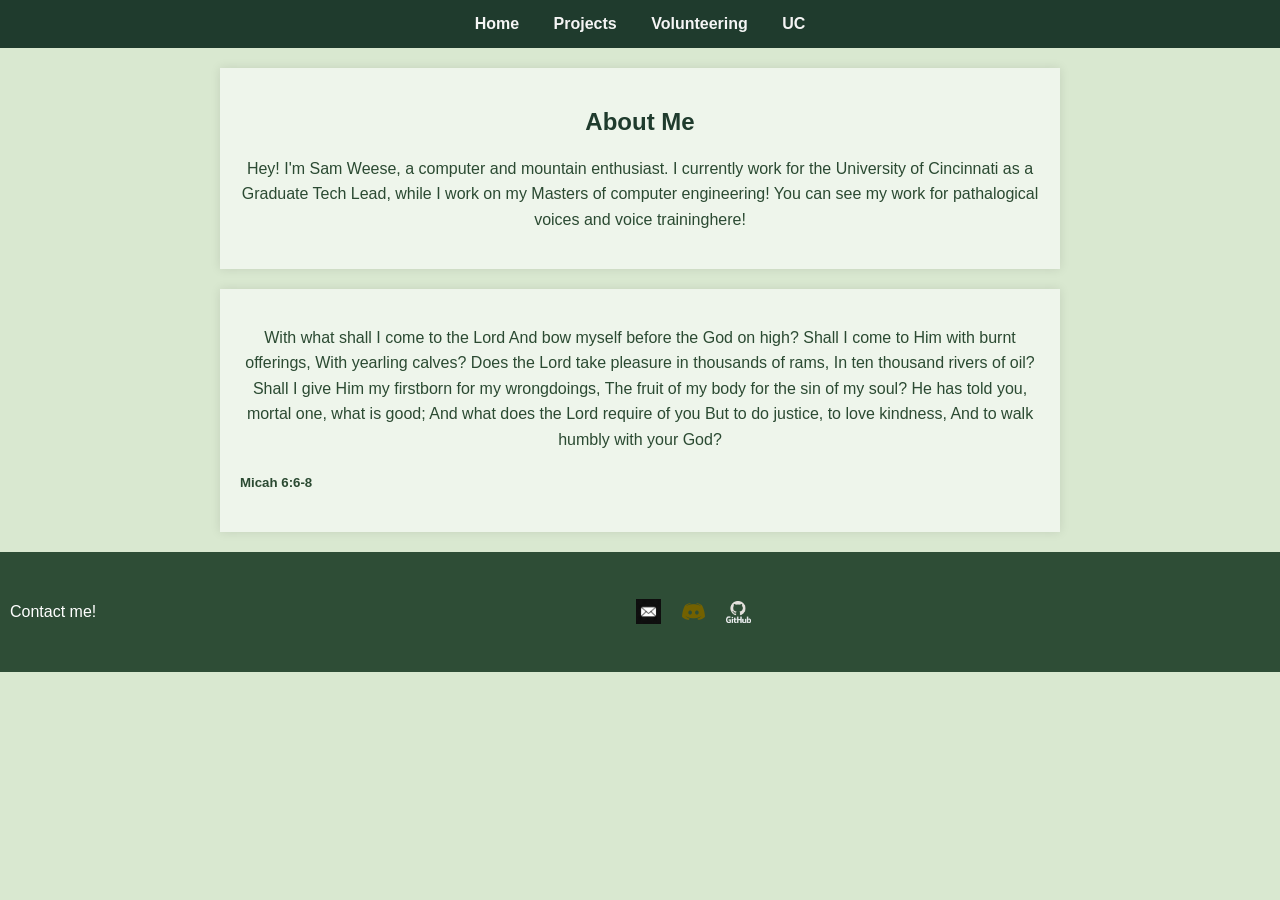
==== index.html @ 071869d6 "removed photo and added work for UC" ====
<!DOCTYPE html>
<html lang="en">
<head>
    <meta charset="UTF-8">
    <meta name="viewport" content="width=device-width, initial-scale=1.0">
    <title>Samuel Weese</title>
    <link rel="stylesheet" href="styles.css">
</head>
<body>
    <header>
        <nav>
            <ul>
                <li><a href="#home">Home</a></li>
                <li><a href="#projects">Projects</a></li>
                <li><a href="#volunteering">Volunteering</a></li>
                <li><a href="#contact">UC</a></li>
            </ul>
        </nav>
    </header>

    <section id="about">
        <h1>About Me</h1>
        <p>Hey! I'm Sam Weese, a computer and mountain enthusiast. 
            I currently work for the University of Cincinnati as a Graduate Tech Lead, while I work on my Masters of computer engineering! 
            You can see my work for pathalogical voices and voice training<href="https://ceas5.uc.edu/transvoice">here!</href> </p>
    </section>

    <section id="bible">
        <p> With what shall I come to the Lord
            And bow myself before the God on high?
            Shall I come to Him with burnt offerings,
            With yearling calves?
            Does the Lord take pleasure in thousands of rams,
            In ten thousand rivers of oil?
            Shall I give Him my firstborn for my wrongdoings,
            The fruit of my body for the sin of my soul?
            He has told you, mortal one, what is good;
            And what does the Lord require of you
            But to do justice, to love kindness,
            And to walk humbly with your God? </p>
            <h5>Micah 6:6-8</h5>
    </section>

    <footer>
        <div class="footer-left">
            <p>Contact me!</p>
        </div>
        <div class="footer-center footer-content">
            <button onclick="location.href='mailto:weesesr@mail.uc.edu'" title="Email">
                <img src="assets/images/email-logo.jpg" alt="Email Icon">
            </button>
            <button onclick="location.href='https://discord.gg/UNAyaUuXvQ'" title="Discord">
                <img src="assets/images/discord-logo.png" alt="Discord Icon">
            </button>
            <button onclick="location.href='https://github.com/SamuelWeese'" title="Github">
                <img src="assets/images/github-logo.png" alt="Github Icon">
            </button>
        </div>
    </footer>
    

    <script src="scripts.js"></script>
</body>
</html>
---- styles.css ----
body {
    font-family: Arial, sans-serif;
    margin: 0;
    padding: 0;
    background-color: #e9f4ec; /* Light forest green background */
    color: #2e4d36; /* Dark forest green text */
}

header {
    background-color: #2e4d36; /* Dark forest green */
    color: white;
    padding: 15px 0;
}

nav ul {
    list-style: none;
    text-align: center;
    margin: 0;
    padding: 0;
}

nav ul li {
    display: inline;
    margin: 0 15px;
}

nav ul li a {
    color: white;
    text-decoration: none;
    font-weight: bold;
}

nav ul li a:hover {
    text-decoration: underline;
}

section {
    margin: 20px auto;
    max-width: 800px;
    padding: 20px;
    background-color: #f4fdf5; /* Very light forest green */
    box-shadow: 0 0 10px rgba(0, 0, 0, 0.1);
}

section#image img {
    display: block;
    max-width: 100%;
    height: auto;
    margin: 0 auto;
    border-radius: 50%;
}

h1, h2 {
    text-align: center;
    color: #2e4d36; /* Dark forest green */
}

p {
    text-align: center;
    line-height: 1.6;
}

footer {
    background-color: #2e4d36; /* Dark forest green */
    color: white;
    padding: 10px; /* Reduced padding to make the footer thinner */
    text-align: center;
    position: relative; /* Changed from fixed to relative */
    width: 100%;
    display: flex;
    align-items: center;
    justify-content: space-between; /* Space between content on the left and right */
}

.footer-content {
    display: flex;
    align-items: center;
}

footer p {
    margin: 0;
    margin-right: auto; /* Moves the "Contact me!" text to the far left */
}

footer a {
    margin: 0 10px;
}

footer img {
    width: 30px;
    height: 30px;
    vertical-align: middle;
    filter: invert(100%); /* Makes the icons white */
}

footer button {
    background: none;
    border: none;
    padding: 0;
    cursor: pointer;
}

footer button img {
    width: 25px; /* Adjusted the size of the icon */
    height: auto;
}

footer button:hover {
    opacity: 0.8; /* Add a subtle hover effect */
}

body {
    font-family: Arial, sans-serif;
    margin: 0;
    padding: 0;
    background-color: #d9e8d0; /* Soft moss green background */
    color: #2b4a32; /* Deep evergreen text */
}

header {
    background-color: #1f3b2d; /* Rich pine green */
    color: #f5f5f5; /* Soft off-white */
    padding: 15px 0;
}

nav ul li a {
    color: #f5f5f5; /* Soft off-white */
    text-decoration: none;
    font-weight: bold;
}

nav ul li a:hover {
    color: #a8e6cf; /* Pale mint green */
    text-decoration: underline;
}

section {
    margin: 20px auto;
    max-width: 800px;
    padding: 20px;
    background-color: #eef5eb; /* Misty light green */
    box-shadow: 0 0 10px rgba(0, 0, 0, 0.1);
}

h1, h2 {
    text-align: center;
    color: #1f3b2d; /* Rich pine green */
}

footer {
    background-color: #1f3b2d; /* Rich pine green */
    color: #f5f5f5; /* Soft off-white */
    padding: 10px;
    text-align: center;
    position: relative;
    width: 100%;
}

footer a:hover {
    color: #a8e6cf; /* Pale mint green */
}

footer {
    background-color: #2e4d36; /* Dark forest green */
    color: white;
    padding: 10px; /* Reduced padding to make the footer thinner */
    position: relative; /* Changed from fixed to relative */
    width: 100%;
    display: flex;
    align-items: center;
    justify-content: space-between;
}

.footer-content {
    flex: 1;
    display: flex;
    align-items: center;
    justify-content: center; /* Center the buttons within this container */
}

.footer-left {
    text-align: left;
}

.footer-center {
    display: flex;
    justify-content: center; /* Centers the content horizontally */
    align-items: center; /* Centers the content vertically */
    height: 100px; /* Adjust the height as needed */
}

footer p {
    margin: 0;
}

footer img {
    width: 30px;
    height: 30px;
    vertical-align: middle;
    filter: invert(100%); /* Makes the icons white */
}

footer button {
    background: none;
    border: none;
    padding: 0;
    cursor: pointer;
    margin: 0 10px; /* Spacing between buttons */
}

footer button img {
    width: 25px; /* Adjusted the size of the icon */
    height: auto;
}

footer button:hover {
    opacity: 0.8; /* Add a subtle hover effect */
}
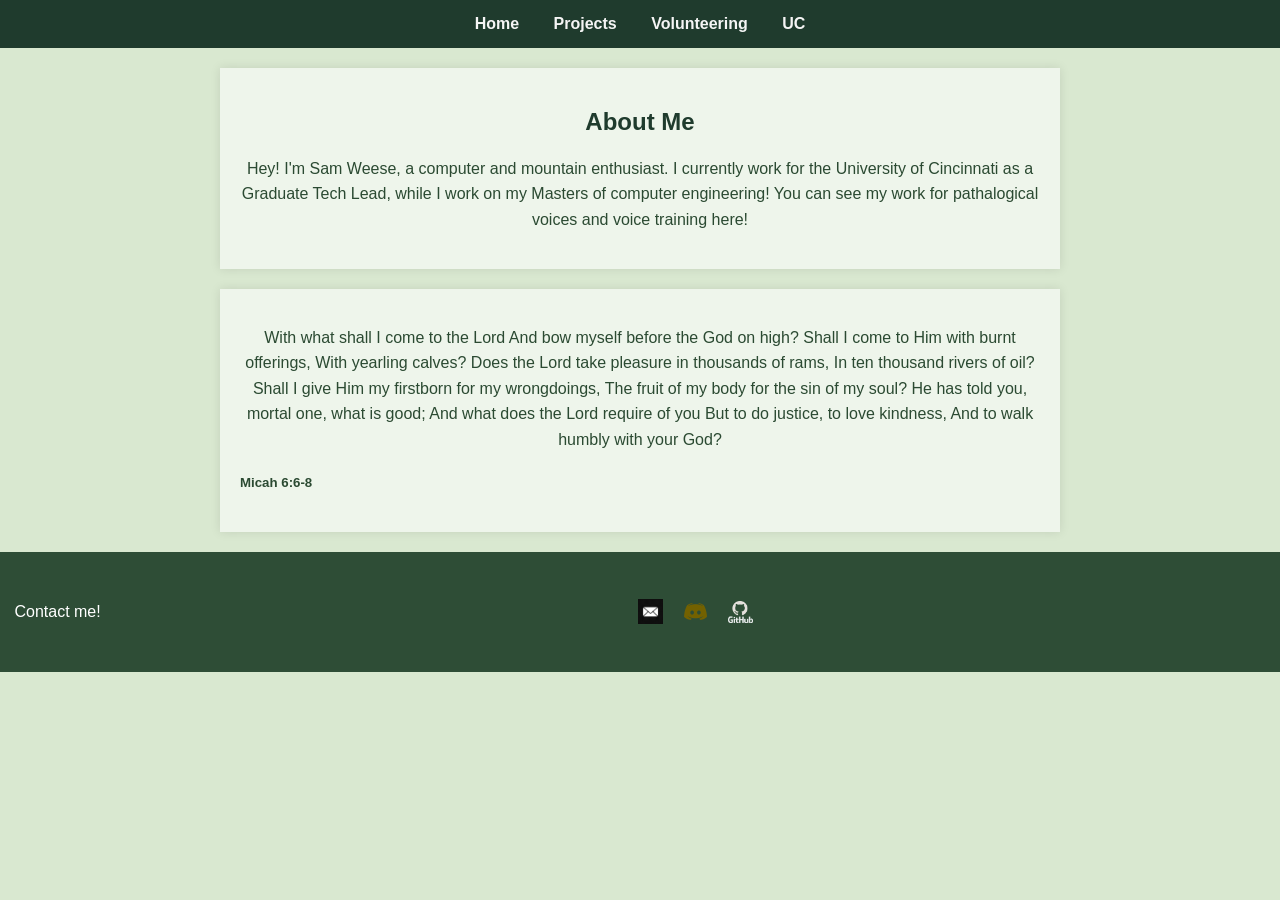
==== commit 123f7116: "added spaces" ====
--- a/index.html
+++ b/index.html
@@ -22,7 +22,7 @@
         <h1>About Me</h1>
         <p>Hey! I'm Sam Weese, a computer and mountain enthusiast. 
             I currently work for the University of Cincinnati as a Graduate Tech Lead, while I work on my Masters of computer engineering! 
-            You can see my work for pathalogical voices and voice training<href="https://ceas5.uc.edu/transvoice">here!</href> </p>
+            You can see my work for pathalogical voices and voice training <href="https://ceas5.uc.edu/transvoice/">here!</href> </p>
     </section>
 
     <section id="bible">
@@ -43,7 +43,7 @@
 
     <footer>
         <div class="footer-left">
-            <p>Contact me!</p>
+            <p>&nbsp;Contact me!</p>
         </div>
         <div class="footer-center footer-content">
             <button onclick="location.href='mailto:weesesr@mail.uc.edu'" title="Email">
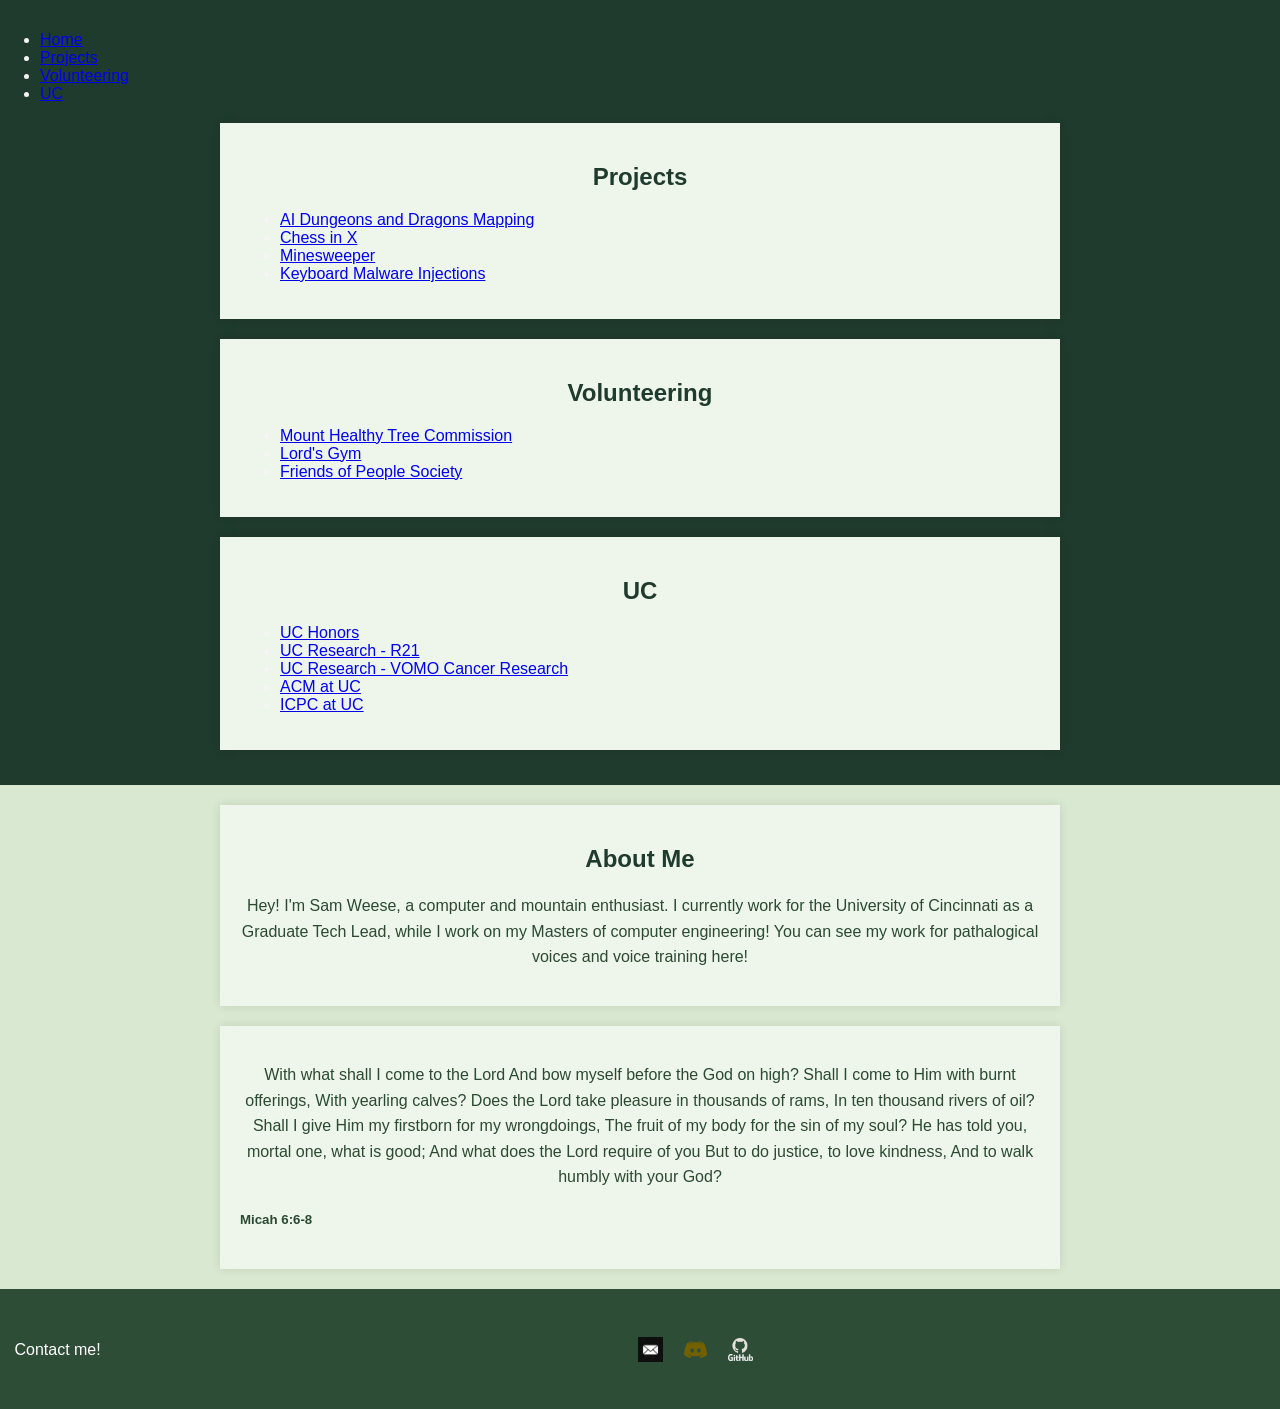
==== commit 1f6f49cb: "added image and index" ====
--- a/index.html
+++ b/index.html
@@ -8,14 +8,46 @@
 </head>
 <body>
     <header>
-        <nav>
+        <ul>
+            <li><a href="/home">Home</a></li>
+            <li><a href="/projects">Projects</a></li>
+            <li><a href="/volunteering">Volunteering</a></li>
+            <li><a href="/uc">UC</a></li>
+        </ul>
+        
+        <!-- Projects Section -->
+        <section id="projects">
+            <h2>Projects</h2>
             <ul>
-                <li><a href="#home">Home</a></li>
-                <li><a href="#projects">Projects</a></li>
-                <li><a href="#volunteering">Volunteering</a></li>
-                <li><a href="#contact">UC</a></li>
+                <li><a href="/projects/ai-dnd-mapping">AI Dungeons and Dragons Mapping</a></li>
+                <li><a href="/projects/chess-in-x">Chess in X</a></li>
+                <li><a href="/projects/minesweeper">Minesweeper</a></li>
+                <li><a href="/projects/keyboard-malware-injections">Keyboard Malware Injections</a></li>
             </ul>
-        </nav>
+        </section>
+        
+        <!-- Volunteering Section -->
+        <section id="volunteering">
+            <h2>Volunteering</h2>
+            <ul>
+                <li><a href="/volunteering/mount-healthy-tree-commission">Mount Healthy Tree Commission</a></li>
+                <li><a href="/volunteering/lords-gym">Lord's Gym</a></li>
+                <li><a href="/volunteering/friends-of-people-society">Friends of People Society</a></li>
+            </ul>
+        </section>
+        
+        <!-- UC Section -->
+        <section id="uc">
+            <h2>UC</h2>
+            <ul>
+                <li><a href="/uc/honors">UC Honors</a></li>
+                <li><a href="/uc/research-r21">UC Research - R21</a></li>
+                <li><a href="/uc/research-vomo-cancer">UC Research - VOMO Cancer Research</a></li>
+                <li><a href="/uc/acm">ACM at UC</a></li>
+                <li><a href="/uc/icpc">ICPC at UC</a></li>
+            </ul>
+        </section>
+        
     </header>
 
     <section id="about">
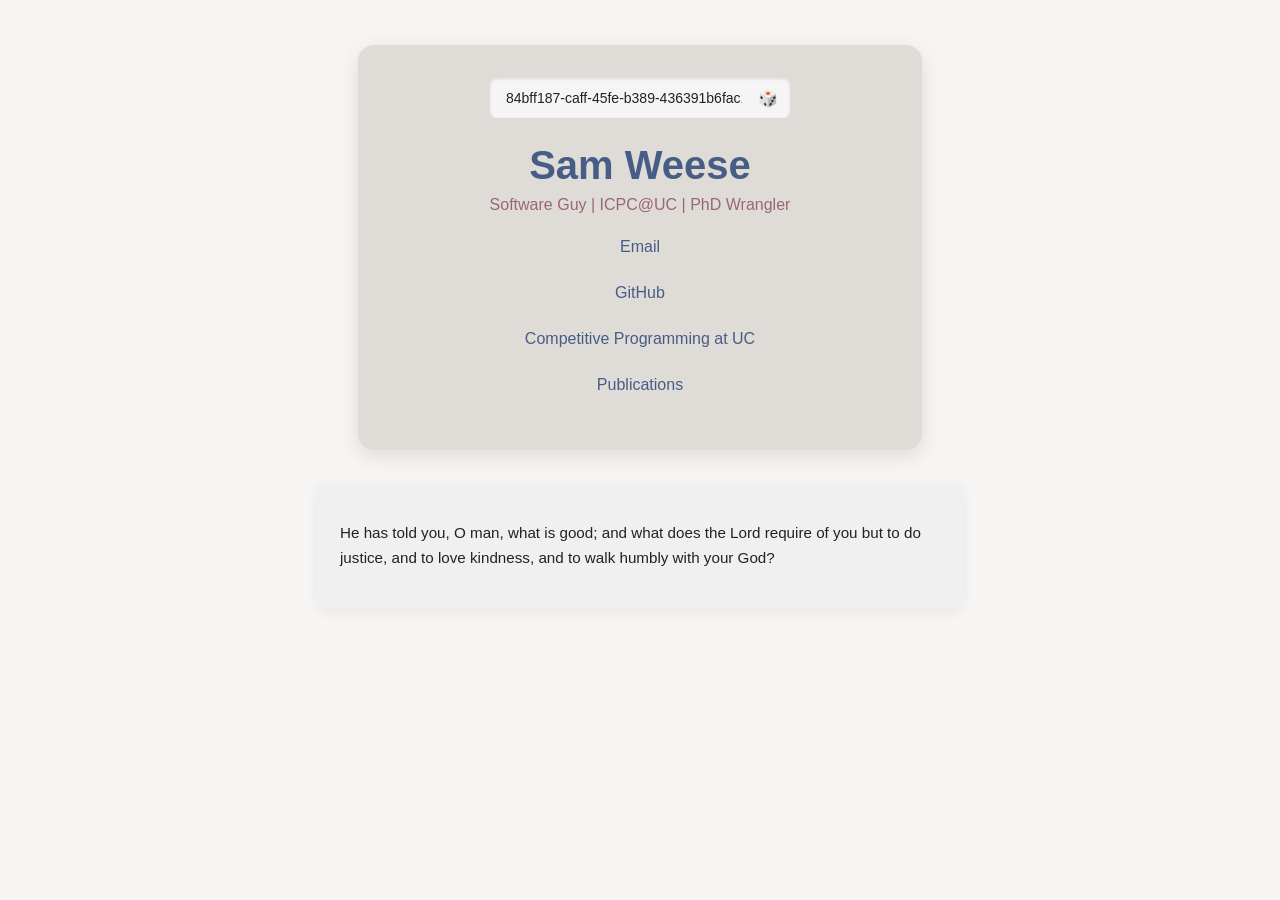
==== commit acf93cc8: "name issue" ====
--- a/index.html
+++ b/index.html
@@ -1,96 +1,268 @@
 <!DOCTYPE html>
 <html lang="en">
 <head>
-    <meta charset="UTF-8">
-    <meta name="viewport" content="width=device-width, initial-scale=1.0">
-    <title>Samuel Weese</title>
-    <link rel="stylesheet" href="styles.css">
+  <meta charset="UTF-8">
+  <meta name="viewport" content="width=device-width, initial-scale=1.0">
+  <title>Sam Weese</title>
+  <style id="dynamic-style">
+    :root {
+      --primary-color: #39439e;
+      --secondary-color: #7f8c8d;
+      --page-bg-color: #ffffff;
+      --container-bg-color: #ffffff;
+      --text-color: #333333;
+      --hover-color: #ecf0f1;
+      --input-bg: #f5f5f5;
+      --input-border: #ddd;
+    }
+    body {
+      margin: 0;
+      font-family: 'Segoe UI', Tahoma, Geneva, Verdana, sans-serif;
+      background-color: var(--page-bg-color);
+      color: var(--text-color);
+      display: flex;
+      flex-direction: column;
+      align-items: center;
+      min-height: 100vh;
+    }
+    .container {
+      background-color: var(--container-bg-color);
+      padding: 2rem;
+      border-radius: 16px;
+      box-shadow: 0 6px 20px rgba(0, 0, 0, 0.1);
+      text-align: center;
+      max-width: 500px;
+      width: 90%;
+      margin-top: 5vh;
+    }
+    .controls {
+      margin-bottom: 1.5rem;
+      text-align: left;
+    }
+    .seed-wrapper {
+      position: relative;
+      width: 100%;
+      max-width: 300px;
+      margin: 0 auto;
+      border: 1px solid var(--input-border);
+      border-radius: 8px;
+      background-color: var(--input-bg);
+      box-shadow: inset 0 1px 3px rgba(0,0,0,0.1);
+      display: flex;
+      align-items: center;
+      overflow: hidden;
+      transition: border-color 0.3s;
+    }
+    .seed-wrapper:focus-within {
+      border-color: var(--primary-color);
+    }
+    #seed-input {
+      flex: 1;
+      padding: 0.75rem 0.5rem 0.75rem 1rem;
+      font-size: 0.875rem;
+      border: none;
+      background: transparent;
+      color: var(--text-color);
+      outline: none;
+    }
+    #seed-input::placeholder {
+      color: rgba(128, 128, 128, 0.7);
+    }
+    .button-group {
+      display: flex;
+      align-items: center;
+      gap: 0.25rem;
+      padding-right: 0.25rem;
+    }
+    #random-seed {
+      border: none;
+      background: transparent;
+      color: var(--text-color);
+      padding: 0.5rem;
+      border-radius: 4px;
+      cursor: pointer;
+      font-size: 1rem;
+      display: flex;
+      align-items: center;
+      justify-content: center;
+      transition: background-color 0.3s;
+      min-width: 2rem;
+      height: 2rem;
+    }
+    #random-seed:hover {
+      background-color: rgba(0, 0, 0, 0.1);
+    }
+    #apply-seed {
+      border: none;
+      background: var(--primary-color);
+      color: #fff;
+      padding: 0.5rem 0.75rem;
+      border-radius: 4px;
+      cursor: pointer;
+      font-size: 0.875rem;
+      transition: background-color 0.3s;
+      white-space: nowrap;
+    }
+    #apply-seed:hover {
+      background-color: var(--hover-color);
+      color: var(--text-color);
+    }
+    .name {
+      font-size: 2.5rem;
+      margin-bottom: 0.5rem;
+      font-weight: 600;
+      color: var(--primary-color);
+    }
+    .tagline {
+      font-size: 1rem;
+      margin-bottom: 1rem;
+      color: var(--secondary-color);
+    }
+    ul {
+      list-style: none;
+      padding: 0;
+      display: flex;
+      flex-direction: column;
+      gap: 0.75rem;
+    }
+    li { margin: 0; }
+    a {
+      text-decoration: none;
+      color: var(--primary-color);
+      font-weight: 500;
+      padding: 0.5rem 1rem;
+      border-radius: 8px;
+      transition: background-color 0.3s, color 0.3s;
+      display: inline-block;
+    }
+    a:hover {
+      background-color: var(--hover-color);
+      color: var(--text-color);
+    }
+    .bio-wrapper {
+      background-color: #f0f0f0;
+      padding: 1.5rem;
+      margin: 2rem 0;
+      width: 90%;
+      max-width: 600px;
+      border-radius: 12px;
+      font-size: 0.95rem;
+      line-height: 1.6;
+      color: var(--text-color);
+      box-shadow: 0 4px 12px rgba(0, 0, 0, 0.05);
+    }
+  </style>
+  <script>
+    const hashSeed = seed => {
+      let h = 0;
+      for (let i = 0; i < seed.length; i++) {
+        h = seed.charCodeAt(i) + ((h << 5) - h);
+      }
+      return Math.abs(h);
+    };
+    const hslToHex = (h, s, l) => {
+      s /= 100; l /= 100;
+      const k = n => (n + h / 30) % 12;
+      const a = s * Math.min(l, 1 - l);
+      const f = n => l - a * Math.max(-1, Math.min(k(n) - 3, Math.min(9 - k(n), 1)));
+      return `#${[f(0), f(8), f(4)].map(x => Math.round(x * 255).toString(16).padStart(2, '0')).join('')}`;
+    };
+    const luminance = c => {
+      const rgb = parseInt(c.slice(1),16);
+      const r = (rgb>>16)&255, g=(rgb>>8)&255, b=rgb&255;
+      return 0.299*r + 0.587*g + 0.114*b;
+    };
+    const contrast = (c1,c2) => Math.abs(luminance(c1)-luminance(c2));
+
+    function generatePalette(seed) {
+      const base = hashSeed(seed) % 360;
+      const h1 = base;
+      const h2a = (base + 30) % 360;
+      const h2b = (base + 120) % 360;
+      const primary = hslToHex(h1, 30, 40);
+      const secA = hslToHex(h2a, 20, 50);
+      const secB = hslToHex(h2b, 20, 50);
+      const secondary = contrast(primary, secA) > contrast(primary, secB) ? secA : secB;
+
+      const oppHue = (base + 180) % 360;
+      let pageBg = hslToHex(oppHue, 10, 96);
+      let containerBg = hslToHex(oppHue, 10, 92);
+      if (contrast(pageBg, containerBg) < 10) containerBg = hslToHex(oppHue, 10, 86);
+      if (contrast(containerBg, primary) < 40) containerBg = hslToHex(oppHue, 10, 80);
+
+      const hover = hslToHex(h1, 30, 80);
+      return { primary, secondary, pageBg, containerBg, hover };
+    }
+
+    function applySeed(seed) {
+      const seedValue = seed || crypto.randomUUID();
+      location.hash = seedValue;
+      document.querySelector('#seed-input').value = seedValue;
+      const { primary, secondary, pageBg, containerBg, hover } = generatePalette(seedValue);
+      const root = document.documentElement.style;
+      root.setProperty('--primary-color', primary);
+      root.setProperty('--secondary-color', secondary);
+      root.setProperty('--page-bg-color', pageBg);
+      root.setProperty('--container-bg-color', containerBg);
+      root.setProperty('--hover-color', hover);
+      root.setProperty('--text-color', luminance(pageBg) > 180 ? '#222222' : '#f9f9f9');
+    }
+
+    document.addEventListener('DOMContentLoaded', () => {
+      const initial = location.hash.slice(1) || crypto.randomUUID();
+      if (!location.hash) location.hash = initial;
+      applySeed(initial);
+      const seedInput = document.querySelector('#seed-input');
+
+      let debounceTimer;
+      seedInput.addEventListener('input', () => {
+        clearTimeout(debounceTimer);
+        debounceTimer = setTimeout(() => {
+          const value = seedInput.value.trim();
+          if (value) {
+            applySeed(value);
+          }
+        }, 15);
+      });
+
+      document.querySelector('#random-seed').addEventListener('click', () => {
+        applySeed(crypto.randomUUID());
+      });
+      
+      window.addEventListener('hashchange', () => {
+        const newSeed = location.hash.slice(1);
+        if (newSeed && newSeed !== seedInput.value) {
+          applySeed(newSeed);
+        }
+      });
+    });
+  </script>
 </head>
 <body>
-    <header>
-        <ul>
-            <li><a href="/home">Home</a></li>
-            <li><a href="/projects">Projects</a></li>
-            <li><a href="/volunteering">Volunteering</a></li>
-            <li><a href="/uc">UC</a></li>
-        </ul>
-        
-        <!-- Projects Section -->
-        <section id="projects">
-            <h2>Projects</h2>
-            <ul>
-                <li><a href="/projects/ai-dnd-mapping">AI Dungeons and Dragons Mapping</a></li>
-                <li><a href="/projects/chess-in-x">Chess in X</a></li>
-                <li><a href="/projects/minesweeper">Minesweeper</a></li>
-                <li><a href="/projects/keyboard-malware-injections">Keyboard Malware Injections</a></li>
-            </ul>
-        </section>
-        
-        <!-- Volunteering Section -->
-        <section id="volunteering">
-            <h2>Volunteering</h2>
-            <ul>
-                <li><a href="/volunteering/mount-healthy-tree-commission">Mount Healthy Tree Commission</a></li>
-                <li><a href="/volunteering/lords-gym">Lord's Gym</a></li>
-                <li><a href="/volunteering/friends-of-people-society">Friends of People Society</a></li>
-            </ul>
-        </section>
-        
-        <!-- UC Section -->
-        <section id="uc">
-            <h2>UC</h2>
-            <ul>
-                <li><a href="/uc/honors">UC Honors</a></li>
-                <li><a href="/uc/research-r21">UC Research - R21</a></li>
-                <li><a href="/uc/research-vomo-cancer">UC Research - VOMO Cancer Research</a></li>
-                <li><a href="/uc/acm">ACM at UC</a></li>
-                <li><a href="/uc/icpc">ICPC at UC</a></li>
-            </ul>
-        </section>
-        
-    </header>
-
-    <section id="about">
-        <h1>About Me</h1>
-        <p>Hey! I'm Sam Weese, a computer and mountain enthusiast. 
-            I currently work for the University of Cincinnati as a Graduate Tech Lead, while I work on my Masters of computer engineering! 
-            You can see my work for pathalogical voices and voice training <href="https://ceas5.uc.edu/transvoice/">here!</href> </p>
-    </section>
-
-    <section id="bible">
-        <p> With what shall I come to the Lord
-            And bow myself before the God on high?
-            Shall I come to Him with burnt offerings,
-            With yearling calves?
-            Does the Lord take pleasure in thousands of rams,
-            In ten thousand rivers of oil?
-            Shall I give Him my firstborn for my wrongdoings,
-            The fruit of my body for the sin of my soul?
-            He has told you, mortal one, what is good;
-            And what does the Lord require of you
-            But to do justice, to love kindness,
-            And to walk humbly with your God? </p>
-            <h5>Micah 6:6-8</h5>
-    </section>
-
-    <footer>
-        <div class="footer-left">
-            <p>&nbsp;Contact me!</p>
+  <div class="container">
+    <div class="controls">
+      <div class="seed-wrapper">
+        <input type="text" id="seed-input" placeholder="Enter seed..." />
+        <div class="button-group">
+          <button id="random-seed">🎲</button>
         </div>
-        <div class="footer-center footer-content">
-            <button onclick="location.href='mailto:weesesr@mail.uc.edu'" title="Email">
-                <img src="assets/images/email-logo.jpg" alt="Email Icon">
-            </button>
-            <button onclick="location.href='https://discord.gg/UNAyaUuXvQ'" title="Discord">
-                <img src="assets/images/discord-logo.png" alt="Discord Icon">
-            </button>
-            <button onclick="location.href='https://github.com/SamuelWeese'" title="Github">
-                <img src="assets/images/github-logo.png" alt="Github Icon">
-            </button>
-        </div>
-    </footer>
-    
-
-    <script src="scripts.js"></script>
+      </div>
+    </div>
+    <div class="name">Sam Weese</div>
+    <div class="tagline">Software Guy | ICPC@UC | PhD Wrangler</div>
+    <ul>
+      <li><a href="#">Email</a></li>
+      <li><a href="#">GitHub</a></li>
+      <li><a href="#">Competitive Programming at UC</a></li>
+      <li><a href="#">Publications</a></li>
+
+    </ul>
+  </div>
+  <div class="bio-wrapper">
+    <p>He has told you, O man, what is good;
+      and what does the Lord require of you
+      but to do justice, and to love kindness,
+      and to walk humbly with your God?</p>
+  </div>
 </body>
-</html>
+</html>
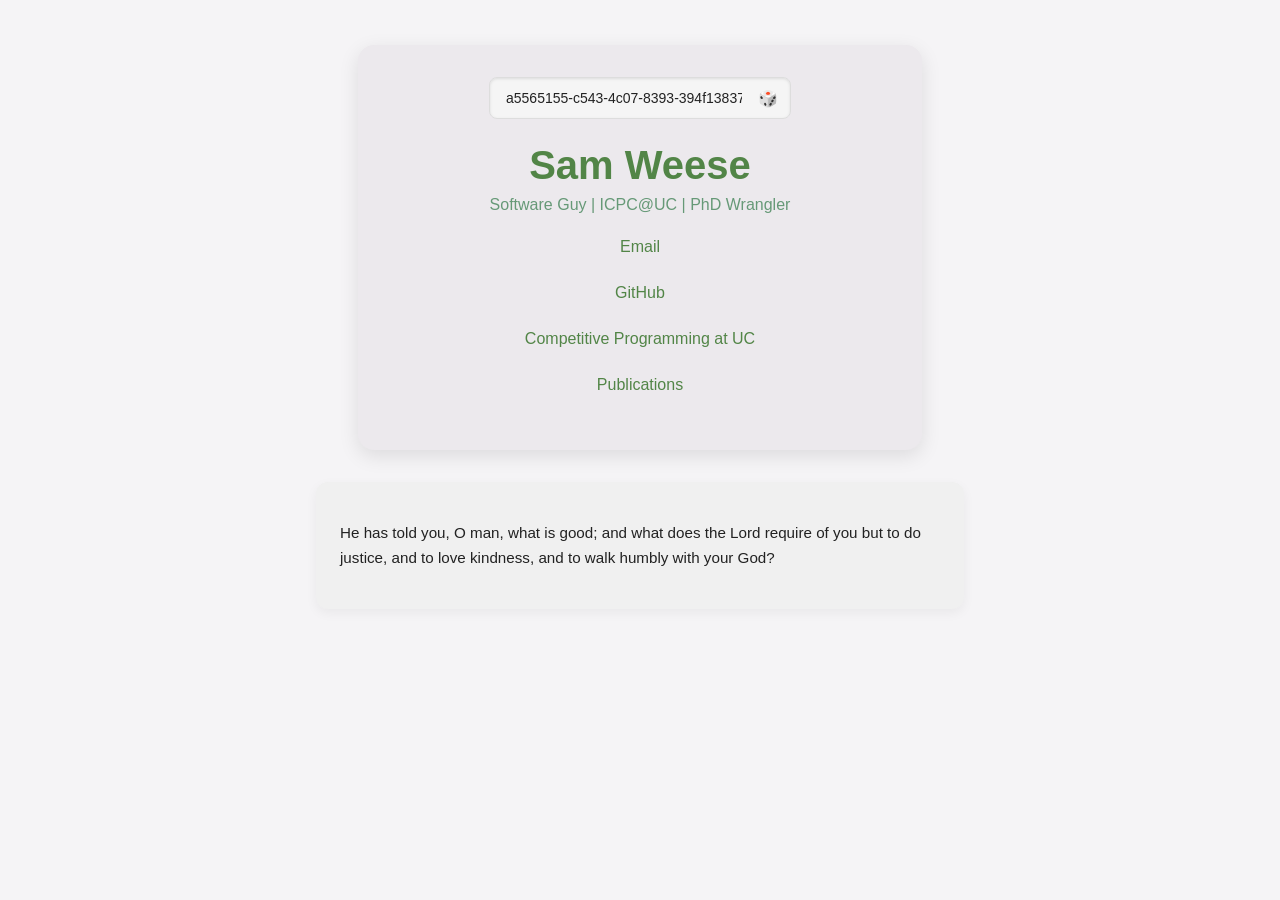
==== commit fc008140: "updated links" ====
--- a/index.html
+++ b/index.html
@@ -251,11 +251,10 @@
     <div class="name">Sam Weese</div>
     <div class="tagline">Software Guy | ICPC@UC | PhD Wrangler</div>
     <ul>
-      <li><a href="#">Email</a></li>
-      <li><a href="#">GitHub</a></li>
-      <li><a href="#">Competitive Programming at UC</a></li>
-      <li><a href="#">Publications</a></li>
-
+      <li><a href="mailto:weesesr@mail.uc.edu">Email</a></li>
+      <li><a href="https://github.com/SamuelWeese">GitHub</a></li>
+      <li><a href="https://github.com/ACMatUC/ICPCatUC/">Competitive Programming at UC</a></li>
+      <li><a href="https://github.com/WhereInTheWorldIsDrNovak/TruVox-Weese2025PaperVersion">Publications</a></li>
     </ul>
   </div>
   <div class="bio-wrapper">
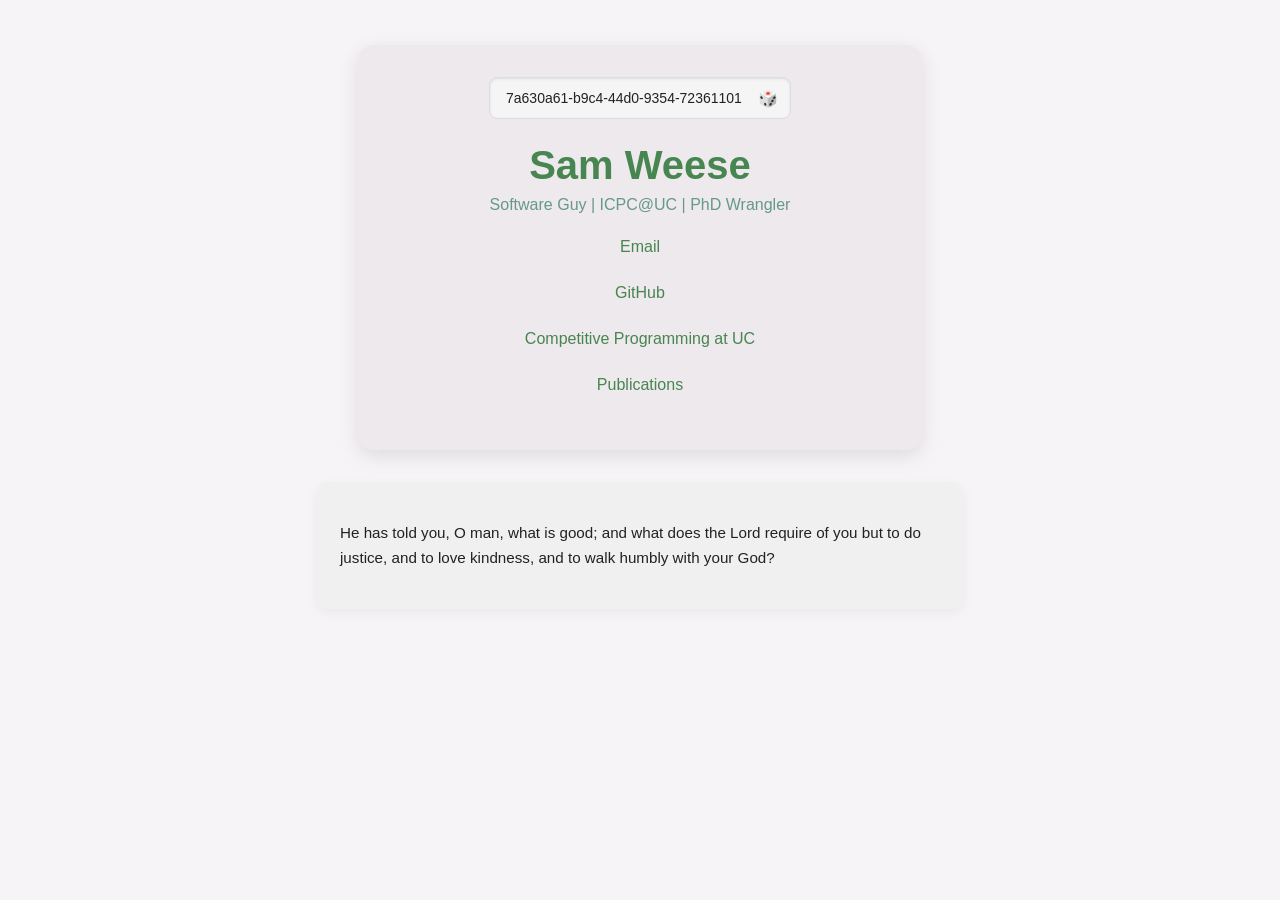
==== commit 30d8dd4a: "christmas" ====
--- a/index.html
+++ b/index.html
@@ -195,6 +195,9 @@
     }
 
     function applySeed(seed) {
+      if (seed=="christmas"){
+        window.location.replace("https://example.com");
+        return;}
       const seedValue = seed || crypto.randomUUID();
       location.hash = seedValue;
       document.querySelector('#seed-input').value = seedValue;
@@ -264,4 +267,4 @@
       and to walk humbly with your God?</p>
   </div>
 </body>
-</html>+</html>
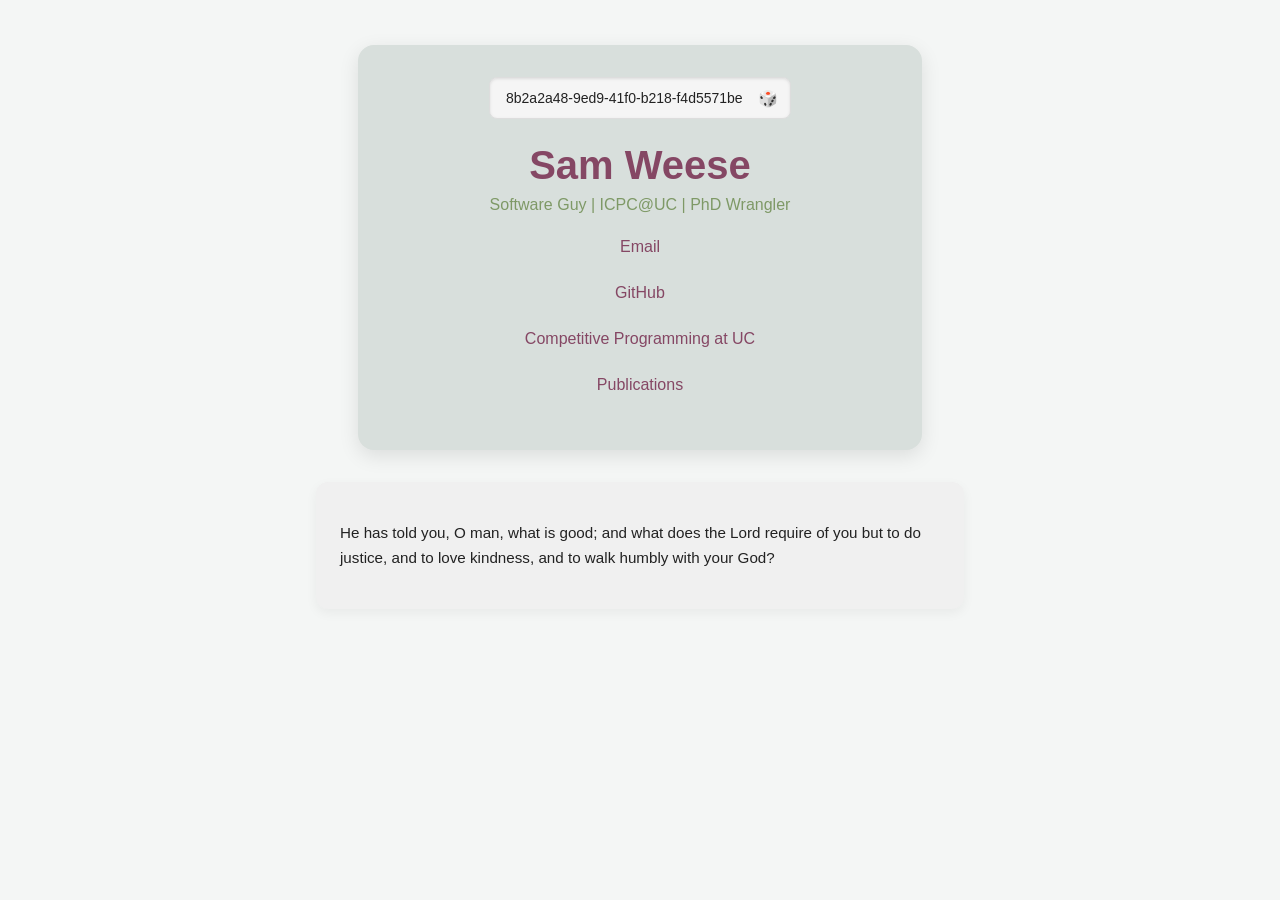
==== commit 30cd3b3e: "christmas response url" ====
--- a/index.html
+++ b/index.html
@@ -196,7 +196,7 @@
 
     function applySeed(seed) {
       if (seed=="christmas"){
-        window.location.replace("https://example.com");
+        window.location.replace("https://docs.google.com/forms/d/e/1FAIpQLSfto23b00q1ncVG0SfP0QMecXSeWPyKdXHv88TdyPdN8W-Ffw/viewform?usp=sharing&ouid=106567950182385606028");
         return;}
       const seedValue = seed || crypto.randomUUID();
       location.hash = seedValue;
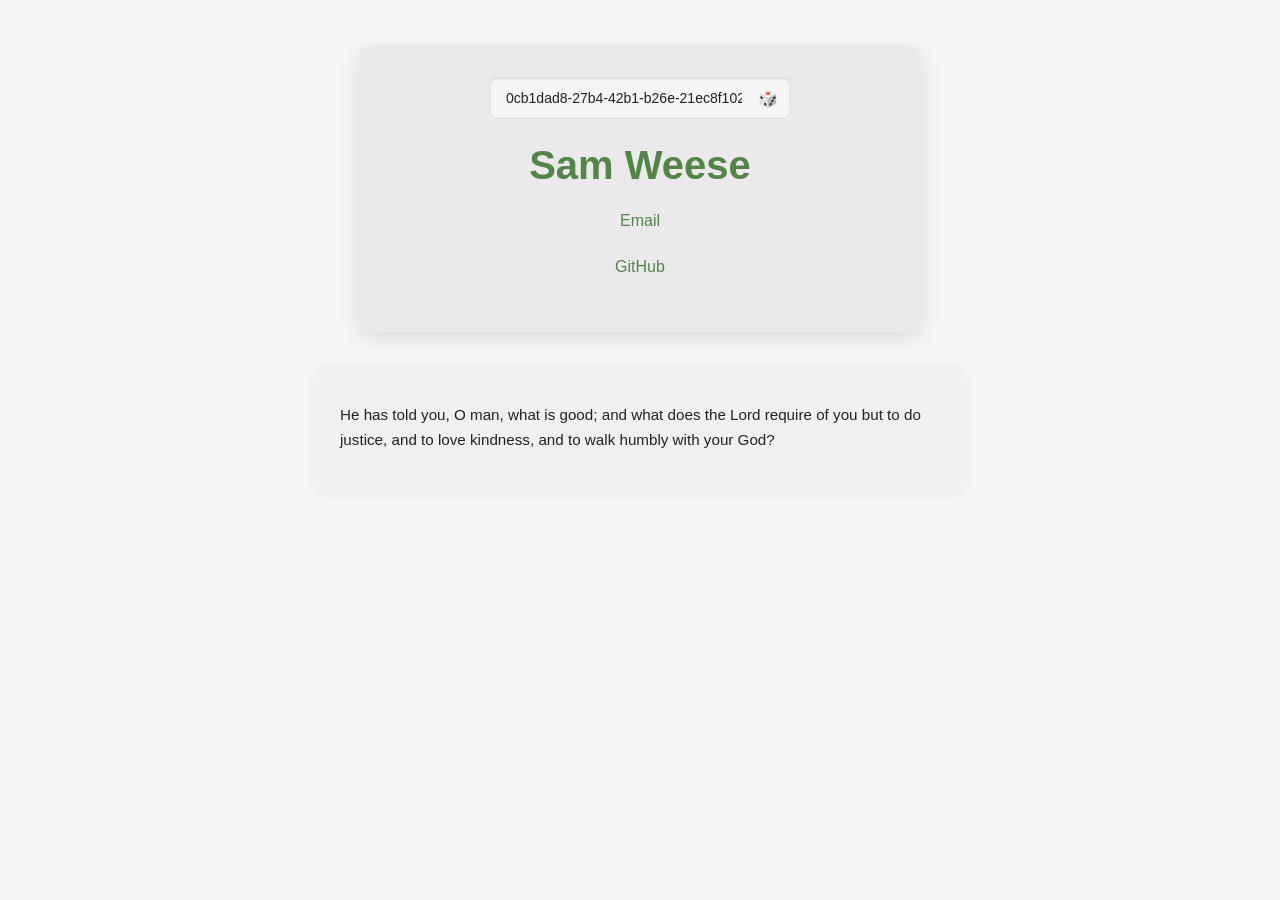
==== commit 0310c3be: "removed christmas, added dnd" ====
--- a/index.html
+++ b/index.html
@@ -195,9 +195,6 @@
     }
 
     function applySeed(seed) {
-      if (seed=="christmas"){
-        window.location.replace("https://docs.google.com/forms/d/e/1FAIpQLSfto23b00q1ncVG0SfP0QMecXSeWPyKdXHv88TdyPdN8W-Ffw/viewform?usp=sharing&ouid=106567950182385606028");
-        return;}
       const seedValue = seed || crypto.randomUUID();
       location.hash = seedValue;
       document.querySelector('#seed-input').value = seedValue;
@@ -252,12 +249,9 @@
       </div>
     </div>
     <div class="name">Sam Weese</div>
-    <div class="tagline">Software Guy | ICPC@UC | PhD Wrangler</div>
     <ul>
       <li><a href="mailto:weesesr@mail.uc.edu">Email</a></li>
       <li><a href="https://github.com/SamuelWeese">GitHub</a></li>
-      <li><a href="https://github.com/ACMatUC/ICPCatUC/">Competitive Programming at UC</a></li>
-      <li><a href="https://github.com/WhereInTheWorldIsDrNovak/TruVox-Weese2025PaperVersion">Publications</a></li>
     </ul>
   </div>
   <div class="bio-wrapper">
